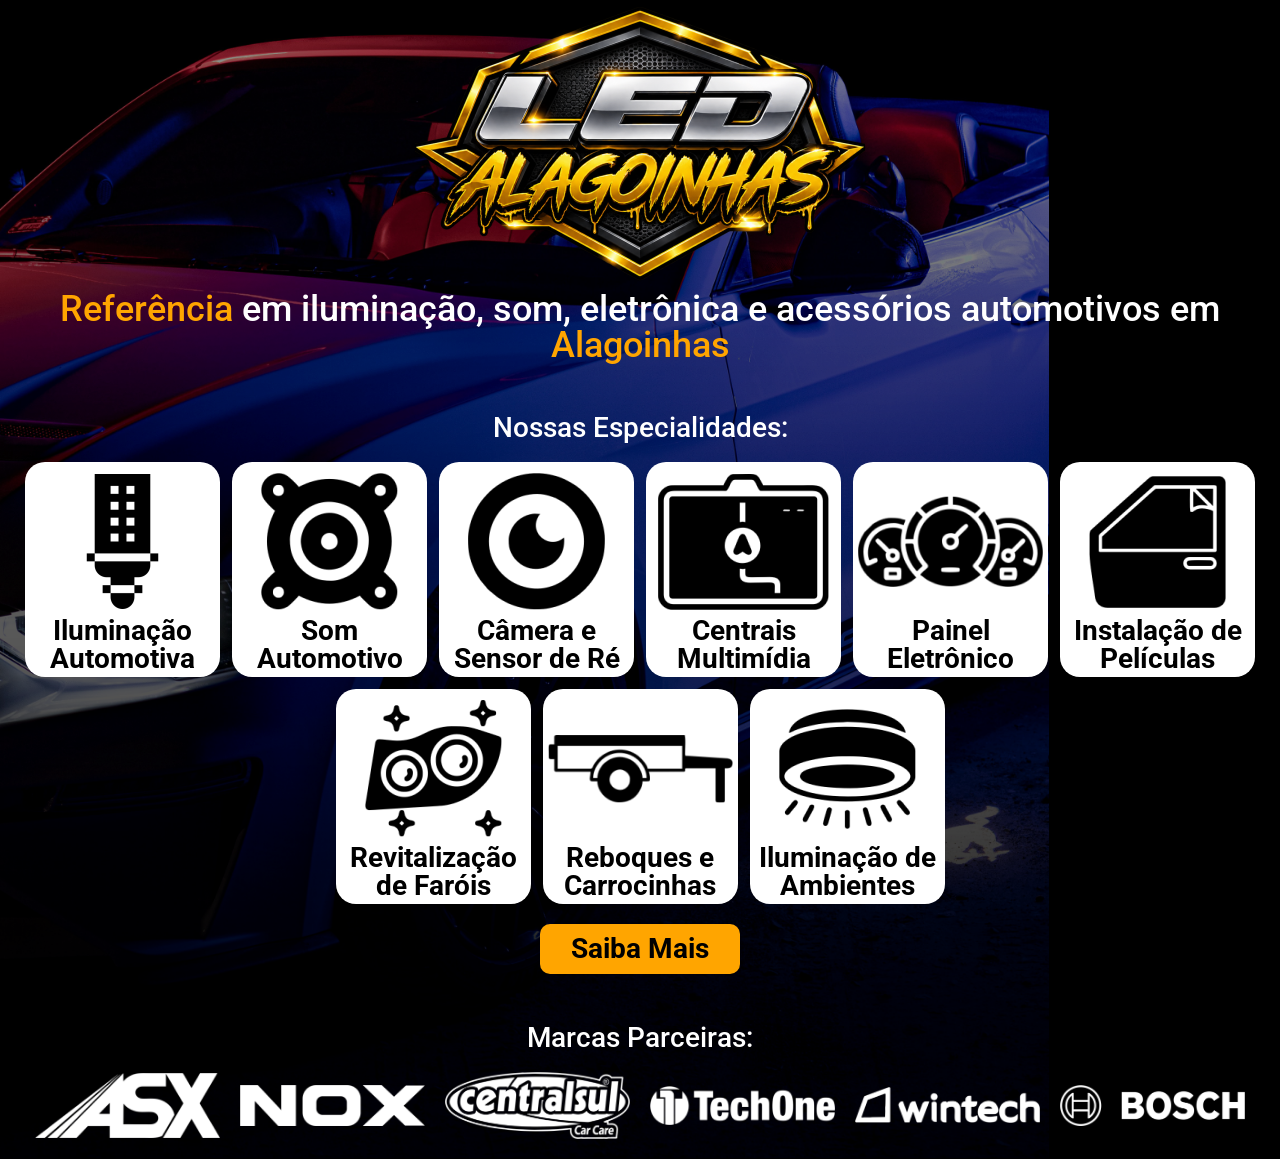
==== index.html @ 99c1506f "Início do Mobile" ====
<!DOCTYPE html>
<html lang="pt-br">
<head>
    <meta charset="UTF-8">
    <meta name="viewport" content="width=device-width, initial-scale=1.0">
    <title>LED Alagoinhas</title>
    <link rel="shortcut icon" href="favicon.ico" type="image/x-icon">
    <link rel="stylesheet" href="reset.css">
    <link rel="stylesheet" href="style.css">
    <link rel="preconnect" href="https://fonts.googleapis.com">
    <link rel="preconnect" href="https://fonts.gstatic.com" crossorigin>
    <link href="https://fonts.googleapis.com/css2?family=Roboto:ital,wght@0,100..900;1,100..900&display=swap" rel="stylesheet">
</head>
<body>
    <header class="cabecalho">
        <img src="assets/logo-celular.png" alt="Logo da LED Alagoinhas" class="cabecalho__logo">
        <p class="cabecalho__texto"><strong>Referência</strong> em iluminação, som, eletrônica e acessórios automotivos em <strong>Alagoinhas</strong></p>
    </header>
    <section class="especialidades">
        <p class="titulo-secao">Nossas Especialidades:</p>
        <div class="especialidades__container-botoes">
            <article class="especialidades__botao">
                <div class="especialidades__container-imagem-botao"><img src="assets/led.png" alt="Lâmpada LED"></div>
                <p class="especialidades__botao-texto">Iluminação</br>Automotiva</p>
            </article>
            <article class="especialidades__botao">
                <div class="especialidades__container-imagem-botao"><img src="assets/som.png" alt="Alto-falante"></div>
                <p class="especialidades__botao-texto">Som</br>Automotivo</p>
            </article>
            <article class="especialidades__botao">
                <div class="especialidades__container-imagem-botao"><img src="assets/camera.png" alt="Lente de Câmera"></div>
                <p class="especialidades__botao-texto">Câmera e</br>Sensor de Ré</p>
            </article>
            <article class="especialidades__botao">
                <div class="especialidades__container-imagem-botao"><img src="assets/multimidia.png" alt="GPS Central Multimídia"></div>
                <p class="especialidades__botao-texto">Centrais</br>Multimídia</p>
            </article>
            <article class="especialidades__botao">
                <div class="especialidades__container-imagem-botao"><img src="assets/painel.png" alt="Painel Automotivo"></div>
                <p class="especialidades__botao-texto">Painel</br>Eletrônico</p>
            </article>
            <article class="especialidades__botao">
                <div class="especialidades__container-imagem-botao"><img src="assets/vidro.png" alt="Vidro lateral com película"></div>
                <p class="especialidades__botao-texto">Instalação de</br>Películas</p>
            </article>
            <article class="especialidades__botao">
                <div class="especialidades__container-imagem-botao"><img src="assets/farol.png" alt="Farol de Carro"></div>
                <p class="especialidades__botao-texto">Revitalização</br>de Faróis</p>
            </article>
            <article class="especialidades__botao">
                <div class="especialidades__container-imagem-botao"><img src="assets/carrocinha.png" alt="Reboque Automotivo"></div>
                <p class="especialidades__botao-texto">Reboques e</br>Carrocinhas</p>
            </article>
            <article class="especialidades__botao">
                <div class="especialidades__container-imagem-botao"><img src="assets/lampada.png" alt="Iluminação de Ambientes"></div>
                <p class="especialidades__botao-texto">Iluminação de</br>Ambientes</p>
            </article>
        </div>
        <button class="botao-mais">Saiba Mais</button>
    </section>
    <section class="marcas">
        <p class="titulo-secao">Marcas Parceiras:</p>
        <div class="marcas__logos">
            <img src="assets/asx.png" alt="Logo da ASX" class="marcas__logo">
            <img src="assets/nox.png" alt="Logo da NOX" class="marcas__logo">
            <img src="assets/centralsul.png" alt="Logo da CentralSul" class="marcas__logo">
            <img src="assets/techone.png" alt="Logo da TechOne" class="marcas__logo">
            <img src="assets/wintech.png" alt="Logo da Wintech" class="marcas__logo">
            <img src="assets/bosch.png" alt="Logo da Bosch" class="marcas__logo">
        </div>
    </section>
</body>
</html>
---- style.css ----
@charset "UTF-8";

body {
    background-color: black;
    background-image: url(assets/fundo-celular.png);
    background-size: contain;
    background-repeat: no-repeat;
    color: white;
    font-family: 'roboto';
    font-weight: 500;
    font-size: 1.75em;
    text-align: center;
}

strong {
    color: orange;
}

.cabecalho__texto {
    font-size: 1.3em;
}

.titulo-secao {
    margin: 50px 0 20px 0;
}

div.especialidades__container-botoes {
    width: 100%;
    display: flex;
    flex-wrap: wrap;
    flex-direction: row;
    color: black;
    font-weight: 700;
    gap: 12px;
    justify-content: center;
}

article.especialidades__botao {
    background-color: white;
    border-radius: 20px;
    width: 185px;
    height: 185px;
    padding: 5px 5px 25px 5px;
}

.especialidades__container-imagem-botao {
    display: flex;
    height: 150px;
    width: 185px;
    align-items: center;
    justify-content: center;
}

.especialidades__container-imagem-botao img {
    max-width: 185px;
    max-height: 185px;
}

.botao-mais {
    background-color: orange;
    width: 200px;
    height: 50px;
    font-family: 'roboto';
    font-size: 1em;
    font-weight: 700;
    color: black;
    border-radius: 10px;
    border: none;
    margin-top: 20px;
}

.marcas__logos {
    display: flex;
    gap: 20px;
    align-items: center;
    justify-content: center;
    flex-wrap: wrap;
    margin-bottom: 20px;
}

.marcas__logos img {
    width: 185px;
}
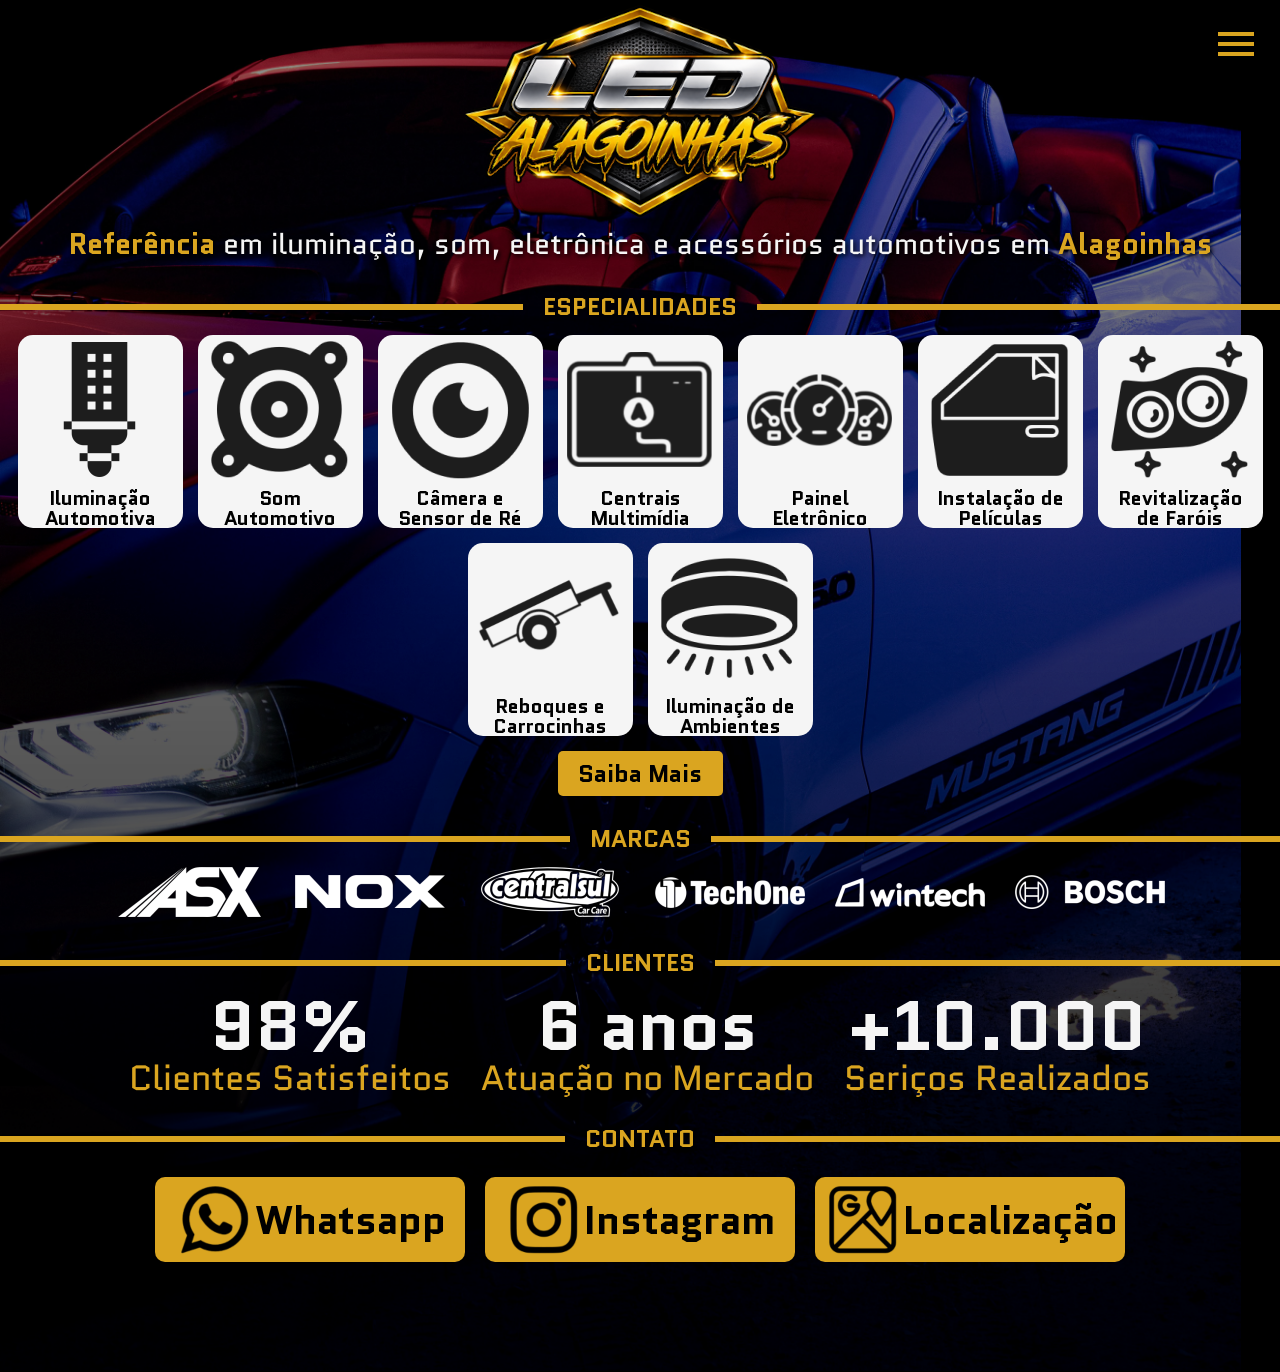
==== commit 282f01f0: "Conclusão Home Mobile" ====
--- a/index.html
+++ b/index.html
@@ -7,66 +7,136 @@
     <link rel="shortcut icon" href="favicon.ico" type="image/x-icon">
     <link rel="stylesheet" href="reset.css">
     <link rel="stylesheet" href="style.css">
-    <link rel="preconnect" href="https://fonts.googleapis.com">
-    <link rel="preconnect" href="https://fonts.gstatic.com" crossorigin>
-    <link href="https://fonts.googleapis.com/css2?family=Roboto:ital,wght@0,100..900;1,100..900&display=swap" rel="stylesheet">
+    <link rel="stylesheet" href="https://fonts.googleapis.com/css2?family=Material+Symbols+Outlined:opsz,wght,FILL,GRAD@20..48,100..700,0..1,-50..200&icon_names=menu,thumb_up" />
 </head>
 <body>
-    <header class="cabecalho">
-        <img src="assets/logo-celular.png" alt="Logo da LED Alagoinhas" class="cabecalho__logo">
-        <p class="cabecalho__texto"><strong>Referência</strong> em iluminação, som, eletrônica e acessórios automotivos em <strong>Alagoinhas</strong></p>
+    <header class="site-header">
+        <input type="checkbox" id="menu-toggle" class="menu-checkbox">
+        <label for="menu-toggle" class="site-header__menu-label">
+            <span class="material-symbols-outlined" id="site-header__menu-icon">menu</span>
+        </label>
+        <nav class="site-header__menu">
+            <label for="menu-toggle" class="site-header__close-btn">×</label>
+            <li><a href="index.html" class="site-header__menu__link">Início</a></li>
+            <li><a href="especialidades.html" class="site-header__menu__link">Especialidades</a></li>
+            <li><a href="marcas.html" class="site-header__menu__link">Marcas</a></li>
+            <li><a href="clientes.html" class="site-header__menu__link">Clientes</a></li>
+            <li><a href="contato.html" class="site-header__menu__link">Contato</a></li>
+        </nav>
+        <img class="site-header__logo" src="assets/logo-celular.png" alt="Logo da LED Alagoinhas">
+        <p class="site-header__text"><strong>Referência</strong> em iluminação, som, eletrônica e acessórios automotivos em <strong>Alagoinhas</strong></p>
     </header>
-    <section class="especialidades">
-        <p class="titulo-secao">Nossas Especialidades:</p>
-        <div class="especialidades__container-botoes">
-            <article class="especialidades__botao">
-                <div class="especialidades__container-imagem-botao"><img src="assets/led.png" alt="Lâmpada LED"></div>
-                <p class="especialidades__botao-texto">Iluminação</br>Automotiva</p>
+    <section class="specialties">
+        <div class="container-title">
+                <hr><h2 class="specialties_title">ESPECIALIDADES</h2><hr>
+        </div>
+        <div class="specialties__container-cards">
+            <article class="specialties__card">
+                <img class="specialties__card-icon" src="assets/led.png" alt="Lâmpada LED">
+                <p class="specialties__card-texto">Iluminação</br>Automotiva</p>
             </article>
-            <article class="especialidades__botao">
-                <div class="especialidades__container-imagem-botao"><img src="assets/som.png" alt="Alto-falante"></div>
-                <p class="especialidades__botao-texto">Som</br>Automotivo</p>
+            <article class="specialties__card">
+                <img class="specialties__card-icon" src="assets/som.png" alt="Alto-falante">
+                <p class="specialties__card-texto">Som</br>Automotivo</p>
             </article>
-            <article class="especialidades__botao">
-                <div class="especialidades__container-imagem-botao"><img src="assets/camera.png" alt="Lente de Câmera"></div>
-                <p class="especialidades__botao-texto">Câmera e</br>Sensor de Ré</p>
+            <article class="specialties__card">
+                <img class="specialties__card-icon" src="assets/camera.png" alt="Lente de Câmera">
+                <p class="specialties__card-texto">Câmera e</br>Sensor de Ré</p>
             </article>
-            <article class="especialidades__botao">
-                <div class="especialidades__container-imagem-botao"><img src="assets/multimidia.png" alt="GPS Central Multimídia"></div>
-                <p class="especialidades__botao-texto">Centrais</br>Multimídia</p>
+            <article class="specialties__card">
+                <img class="specialties__card-icon" src="assets/multimidia.png" alt="GPS Central Multimídia">
+                <p class="specialties__card-texto">Centrais</br>Multimídia</p>
             </article>
-            <article class="especialidades__botao">
-                <div class="especialidades__container-imagem-botao"><img src="assets/painel.png" alt="Painel Automotivo"></div>
-                <p class="especialidades__botao-texto">Painel</br>Eletrônico</p>
+            <article class="specialties__card">
+                <img class="specialties__card-icon" src="assets/painel.png" alt="Painel Automotivo">
+                <p class="specialties__card-texto">Painel</br>Eletrônico</p>
             </article>
-            <article class="especialidades__botao">
-                <div class="especialidades__container-imagem-botao"><img src="assets/vidro.png" alt="Vidro lateral com película"></div>
-                <p class="especialidades__botao-texto">Instalação de</br>Películas</p>
+            <article class="specialties__card">
+                <img class="specialties__card-icon" src="assets/vidro.png" alt="Vidro lateral com película">
+                <p class="specialties__card-texto">Instalação de</br>Películas</p>
             </article>
-            <article class="especialidades__botao">
-                <div class="especialidades__container-imagem-botao"><img src="assets/farol.png" alt="Farol de Carro"></div>
-                <p class="especialidades__botao-texto">Revitalização</br>de Faróis</p>
+            <article class="specialties__card">
+                <img class="specialties__card-icon" src="assets/farol.png" alt="Farol de Carro">
+                <p class="specialties__card-texto">Revitalização</br>de Faróis</p>
             </article>
-            <article class="especialidades__botao">
-                <div class="especialidades__container-imagem-botao"><img src="assets/carrocinha.png" alt="Reboque Automotivo"></div>
-                <p class="especialidades__botao-texto">Reboques e</br>Carrocinhas</p>
+            <article class="specialties__card">
+                <img class="specialties__card-icon" src="assets/carrocinha.png" alt="Reboque Automotivo">
+                <p class="specialties__card-texto">Reboques e</br>Carrocinhas</p>
             </article>
-            <article class="especialidades__botao">
-                <div class="especialidades__container-imagem-botao"><img src="assets/lampada.png" alt="Iluminação de Ambientes"></div>
-                <p class="especialidades__botao-texto">Iluminação de</br>Ambientes</p>
+            <article class="specialties__card">
+                <img class="specialties__card-icon" src="assets/lampada.png" alt="Iluminação de Ambientes">
+                <p class="specialties__card-texto">Iluminação de</br>Ambientes</p>
             </article>
         </div>
-        <button class="botao-mais">Saiba Mais</button>
+        <button class="specialties__button button-more"><a href="specialties.html">Saiba Mais</a></button>
     </section>
-    <section class="marcas">
-        <p class="titulo-secao">Marcas Parceiras:</p>
-        <div class="marcas__logos">
-            <img src="assets/asx.png" alt="Logo da ASX" class="marcas__logo">
-            <img src="assets/nox.png" alt="Logo da NOX" class="marcas__logo">
-            <img src="assets/centralsul.png" alt="Logo da CentralSul" class="marcas__logo">
-            <img src="assets/techone.png" alt="Logo da TechOne" class="marcas__logo">
-            <img src="assets/wintech.png" alt="Logo da Wintech" class="marcas__logo">
-            <img src="assets/bosch.png" alt="Logo da Bosch" class="marcas__logo">
+    <section class="brands">
+        <div class="container-title">
+            <hr><h2 class="brands__title">MARCAS</h2><hr>
+        </div>
+        <div class="brands__container-logos">
+            <a href="https://asx.com.br/" target="_blank" title="Ir ao site da ASX">
+                <img class="brands__logo" src="assets/asx.png" alt="Logo da ASX" class="brands__logo">
+            </a>
+            <a href="https://www.instagram.com/noxledautomotivo/" target="_blank" title="Ir ao Instagram da NOX">
+                <img class="brands__logo" src="assets/nox.png" alt="Logo da NOX" class="brands__logo">
+            </a>
+            <a href="https://centralsulquimica.com.br/" target="_blank" title="Ir ao site da CentralSul">
+                <img class="brands__logo" src="assets/centralsul.png" alt="Logo da CentralSul" class="brands__logo">
+            </a>
+            <a href="https://techone.com.br/" target="_blank" title="Ir ao site da TechOne">
+                <img class="brands__logo" src="assets/techone.png" alt="Logo da TechOne" class="brands__logo">
+            </a>
+            <a href="https://wintechimports.com/" target="_blank" title="Ir ao site da Wintech">
+                <img class="brands__logo" src="assets/wintech.png" alt="Logo da Wintech" class="brands__logo">
+            </a>
+            <a href="https://www.bosch.com.br/" target="_blank" title="Ir ao site da Bosch Brasil">
+                <img class="brands__logo" src="assets/bosch.png" alt="Logo da Bosch" class="brands__logo">
+            </a>
+        </div>
+    </section>
+    <section class="clients">
+        <div class="container-title">
+            <hr><h2 class="clients_title">CLIENTES</h2><hr>
+        </div>
+        <div class="clients__container-cards">
+            <article class="clients__card">
+                    <span class="clients__number">98%</span>
+                    <p class="clients__text">Clientes Satisfeitos</p>
+            </article>
+            <article class="clients__card">
+                    <span class="clients__number">6 anos</span>
+                    <p class="clients__text">Atuação no Mercado</p>
+            </article>
+            <article class="clients__card">
+                    <span class="clients__number">+10.000</span>
+                    <p class="clients__text">Seriços Realizados</p>
+            </article>
+        </div>      
+    </section>
+    <section class="contact">
+        <div class="container-title">
+            <hr><h2 class="contact_title">CONTATO</h2><hr>
+        </div>
+        <div class="contact__container-cards">
+            <a class="contact__link" href="" alt="Fale conosco no Whatsapp">
+                <article class="contact__card">
+                    <img class="contact__icon" src="assets/whatsapp.png">
+                    <p class="contact__text">Whatsapp</p>
+                </article>
+            </a>
+            <a class="contact__link" href="" alt="Acesso nosso Instagram">
+                <article class="contact__card">
+                    <img class="contact__icon" src="assets/instagram.png">
+                    <p class="contact__text">Instagram</p>
+                </article>
+            </a>
+            <a class="contact__link" href="" alt="Veja como chegar à nossa loja"></a>
+                <article class="contact__card">
+                    <img class="contact__icon" src="assets/google-maps.png" >
+                    <p class="contact__text">Localização</p>
+                </article>
+            </a>
         </div>
     </section>
 </body>
--- a/style.css
+++ b/style.css
@@ -1,83 +1,249 @@
-@charset "UTF-8";
+@import url('https://fonts.googleapis.com/css2?family=Quantico:ital,wght@0,400;0,700;1,400;1,700&display=swap');
+
+.quantico-regular {
+  font-family: "Quantico", sans-serif;
+  font-weight: 400;
+  font-style: normal;
+}
+
+.quantico-bold {
+  font-family: "Quantico", sans-serif;
+  font-weight: 700;
+  font-style: normal;
+}
+
+.quantico-regular-italic {
+  font-family: "Quantico", sans-serif;
+  font-weight: 400;
+  font-style: italic;
+}
+
+.quantico-bold-italic {
+  font-family: "Quantico", sans-serif;
+  font-weight: 700;
+  font-style: italic;
+}
+
+.material-symbols-outlined {
+  font-variation-settings:
+  'FILL' 0,
+  'wght' 400,
+  'GRAD' 0,
+  'opsz' 24
+}
 
 body {
+    font-family: "Quantico";
+    color: whitesmoke;
+    font-size: 1.25em;
     background-color: black;
     background-image: url(assets/fundo-celular.png);
+    background-repeat: no-repeat;
     background-size: contain;
-    background-repeat: no-repeat;
-    color: white;
-    font-family: 'roboto';
-    font-weight: 500;
+    width: 100%;
+    padding-bottom: 100px;
+}
+
+.menu-checkbox {
+    display: none;
+    margin-top: 50px;
+}
+
+.menu-checkbox:checked ~ .site-header__menu {
+    display: block;
+}
+
+.menu-checkbox:checked ~ .site-header__menu-label {
+    display: none;
+}
+
+.site-header__close-btn {
+    position: absolute;
+    top: 20px;
+    right: 30px;
+    font-size: 45px;
+    color: goldenrod;
+    cursor: pointer;
+    text-shadow: 2px 2px 4px rgba(0, 0, 0, 0.9);
+}
+
+.site-header__menu-label {
+    cursor: pointer;
+    position: absolute;
+    z-index: 3;
+    top: 15px;
+    right: 15px;
+}
+
+#site-header__menu-icon {
+    color: goldenrod;
+    font-size: 48px;
+    text-shadow: 2px 2px 4px rgba(0, 0, 0, 0.9);
+    padding: 5px;
+    position: absolute;
+    z-index: 1;
+    right: 0;
+    top: 0;
+}
+
+.site-header__menu {
+    background-color: rgba(0, 0, 0, 0.747);
+    height: 100vh;
+    width: 100%;
+    position: fixed;
+    z-index: 2;
+    display: none;
+}
+
+.site-header__menu li {
+    padding: 15px 0;
+    border-right: 5px solid goldenrod;
+    margin: 15px 0;
+}
+
+.site-header__menu__link {
+    text-decoration: none;
+    color: goldenrod;
+    text-shadow: 2px 2px 4px rgba(0, 0, 0, 0.9);
     font-size: 1.75em;
+    font-weight: bold;
+}
+
+.site-header__menu li:hover{
+    background-color: goldenrod;
+}
+
+.site-header__menu li:hover .site-header__menu__link {
+    color: black;
+    text-shadow: none;
+}
+
+.site-header__text {
+    font-size: 1.45em;
     text-align: center;
-}
-
-strong {
-    color: orange;
-}
-
-.cabecalho__texto {
-    font-size: 1.3em;
-}
-
-.titulo-secao {
-    margin: 50px 0 20px 0;
-}
-
-div.especialidades__container-botoes {
+    text-shadow: 2px 2px 4px rgba(0, 0, 0, 0.9);
+    padding: 5px;
+}
+
+.site-header__text strong{
+    font-weight: bold;
+    color:goldenrod;
+}
+
+.container-title {
+    display: flex;
+    margin: 30px 0 15px 0;
+    align-items: center;
+}
+
+h2 {
+    font-size: 1.2em;
+    font-weight: bold;
+    text-align: center;
+    color: goldenrod;
+    padding: 0 20px;
+    text-shadow: 2px 2px 4px rgba(0, 0, 0, 0.9);
+}
+
+hr {
     width: 100%;
-    display: flex;
-    flex-wrap: wrap;
-    flex-direction: row;
-    color: black;
-    font-weight: 700;
-    gap: 12px;
-    justify-content: center;
-}
-
-article.especialidades__botao {
-    background-color: white;
-    border-radius: 20px;
-    width: 185px;
-    height: 185px;
-    padding: 5px 5px 25px 5px;
-}
-
-.especialidades__container-imagem-botao {
-    display: flex;
-    height: 150px;
-    width: 185px;
+    border: 3px solid goldenrod;
+    text-shadow: 2px 2px 4px rgba(0, 0, 0, 0.9);
+}
+
+
+header, section {
+    text-align: center;
+}
+
+.specialties__container-cards {
+    display: flex;
+    flex-wrap: wrap;
+    gap: 15px;
+    justify-content: center;
+}
+
+.specialties__card{
+    background-color: whitesmoke;
+    color: black;
+    font-weight: bold;
+    border-radius: 15px;
+    width: 165px;
+}
+
+.contact__container-cards {
+    display: flex;
+    flex-wrap: wrap;
+    justify-content: center;
+}
+
+.contact__card{
+    background-color: goldenrod;
+    color: black;
+    font-weight: bold;
+    border-radius: 10px;
+    height: 75px;
+    width: 300px;
+    font-size: 2em;
+    display: flex;
     align-items: center;
-    justify-content: center;
-}
-
-.especialidades__container-imagem-botao img {
-    max-width: 185px;
-    max-height: 185px;
-}
-
-.botao-mais {
-    background-color: orange;
-    width: 200px;
-    height: 50px;
-    font-family: 'roboto';
-    font-size: 1em;
-    font-weight: 700;
-    color: black;
-    border-radius: 10px;
+    align-content: center;
+    justify-content: center;
+    padding: 5px;
+    margin: 10px;
+}
+
+.specialties__card-texto {
+    border-radius: 0 0 15px 15px;
+}
+
+.brands__container-logos{
+    display: flex;
+    flex-wrap: wrap;
+    gap: 30px;
+    justify-content: center;
+}
+
+.clients__container-cards {
+    display: flex;
+    flex-wrap: wrap;
+    font-size: 1.75em;
+    justify-content: center;
+    gap: 30px;
+}
+
+.clients__card {
+    color: goldenrod;
+}
+
+.clients__number {
+    color: whitesmoke;
+    font-weight: bold;
+    font-size: 2em;
+}
+
+.contact__link {
+    text-decoration: none;
+    color: black;
+}
+
+.button-more {
+    background-color: goldenrod;
+    border-radius: 5px;
     border: none;
-    margin-top: 20px;
-}
-
-.marcas__logos {
-    display: flex;
-    gap: 20px;
-    align-items: center;
-    justify-content: center;
-    flex-wrap: wrap;
-    margin-bottom: 20px;
-}
-
-.marcas__logos img {
-    width: 185px;
+    font-family: 'Quantico';
+    font-size: 1.2em;
+    font-weight: bold;
+    width: 165px;
+    padding: 5px 0;
+    margin-top: 15px;
+}
+
+.button-more:hover {
+    background-color: darkgoldenrod;
+}
+
+.button-more a {
+    text-decoration: none;
+    color: black;
 }
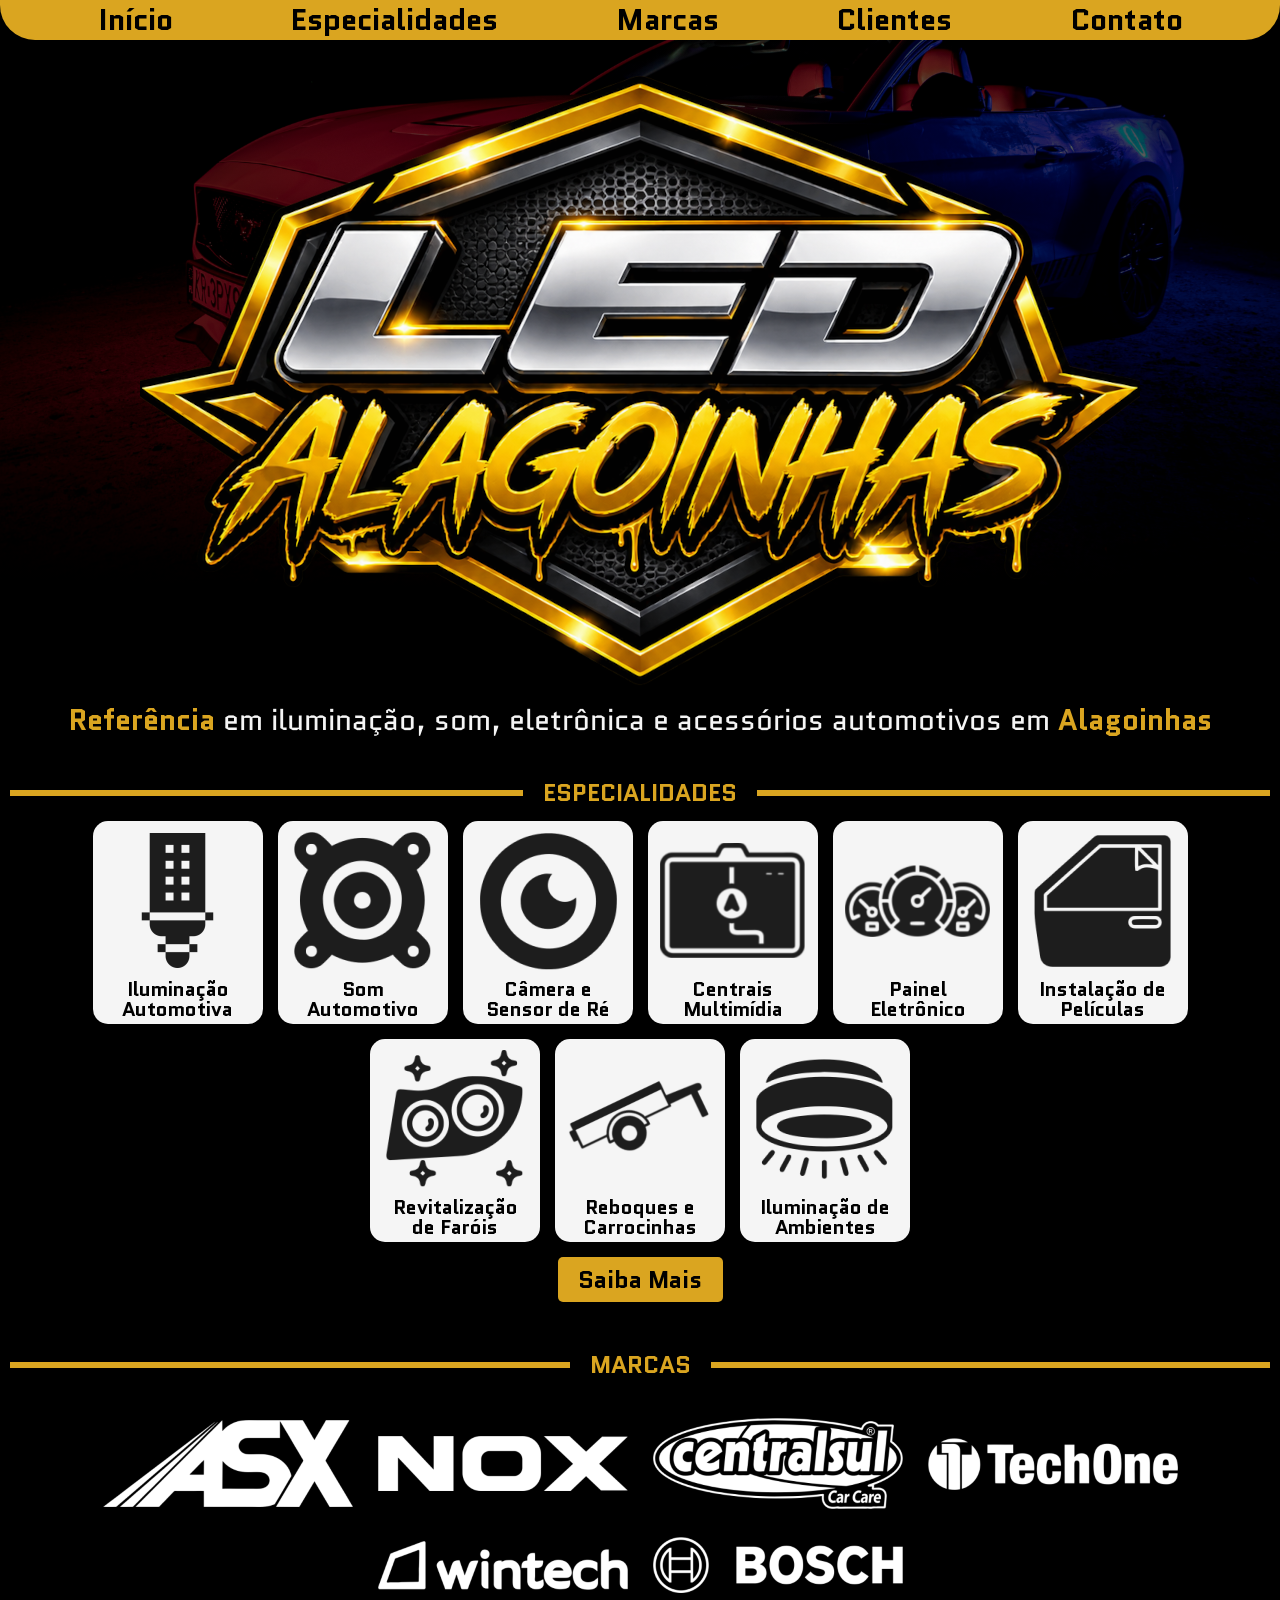
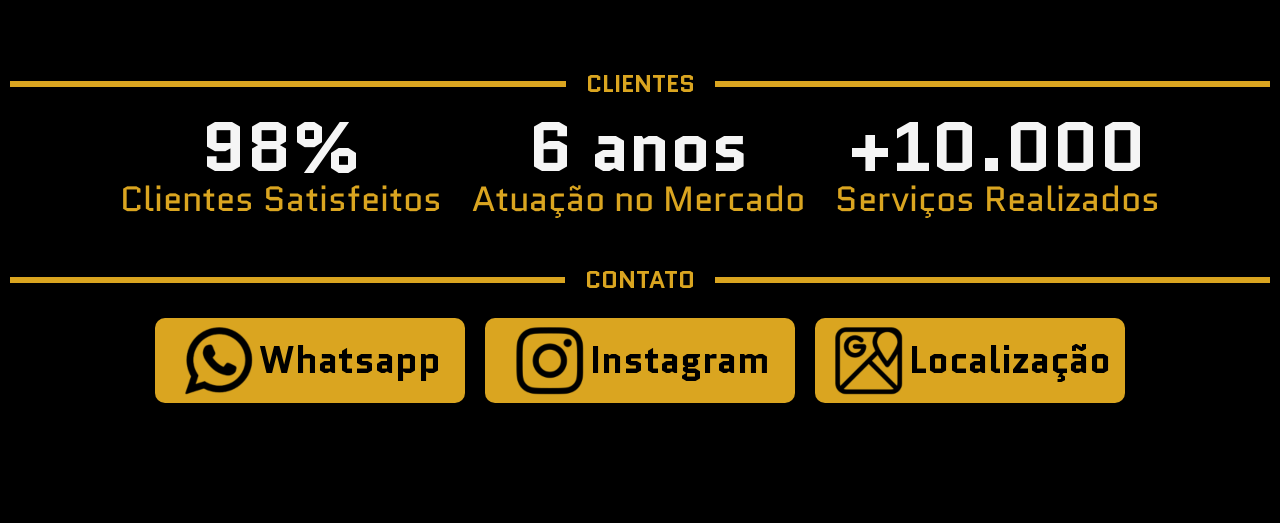
==== commit 51a982cf: "Correção de Formatação" ====
--- a/index.html
+++ b/index.html
@@ -11,6 +11,13 @@
 </head>
 <body>
     <header class="site-header">
+        <nav class="site-header__menu-desktop">
+            <li><a href="index.html" class="site-header__menu-desktop__link">Início</a></li>
+            <li><a href="especialidades.html" class="site-header__menu-desktop__link">Especialidades</a></li>
+            <li><a href="marcas.html" class="site-header__menu-desktop__link">Marcas</a></li>
+            <li><a href="clientes.html" class="site-header__menu-desktop__link">Clientes</a></li>
+            <li><a href="contato.html" class="site-header__menu-desktop__link">Contato</a></li>
+        </nav>
         <input type="checkbox" id="menu-toggle" class="menu-checkbox">
         <label for="menu-toggle" class="site-header__menu-label">
             <span class="material-symbols-outlined" id="site-header__menu-icon">menu</span>
@@ -23,7 +30,11 @@
             <li><a href="clientes.html" class="site-header__menu__link">Clientes</a></li>
             <li><a href="contato.html" class="site-header__menu__link">Contato</a></li>
         </nav>
-        <img class="site-header__logo" src="assets/logo-celular.png" alt="Logo da LED Alagoinhas">
+        <picture class="site-header__logo">
+            <source media="(min-width: 1024px)" srcset="assets/logo-desktop.png">
+            <source media="(min-width: 768px)" srcset="assets/logo-tablet.png">
+            <img src="assets/logo-celular.png" alt="Logo da LED Alagoinhas">
+        </picture>
         <p class="site-header__text"><strong>Referência</strong> em iluminação, som, eletrônica e acessórios automotivos em <strong>Alagoinhas</strong></p>
     </header>
     <section class="specialties">
@@ -68,7 +79,7 @@
                 <p class="specialties__card-texto">Iluminação de</br>Ambientes</p>
             </article>
         </div>
-        <button class="specialties__button button-more"><a href="specialties.html">Saiba Mais</a></button>
+        <button class="specialties__button button-more"><a href="especialidades.html">Saiba Mais</a></button>
     </section>
     <section class="brands">
         <div class="container-title">
@@ -110,7 +121,7 @@
             </article>
             <article class="clients__card">
                     <span class="clients__number">+10.000</span>
-                    <p class="clients__text">Seriços Realizados</p>
+                    <p class="clients__text">Serviços Realizados</p>
             </article>
         </div>      
     </section>
@@ -119,19 +130,19 @@
             <hr><h2 class="contact_title">CONTATO</h2><hr>
         </div>
         <div class="contact__container-cards">
-            <a class="contact__link" href="" alt="Fale conosco no Whatsapp">
+            <a class="contact__link" href="https://wa.me/5575983325971?text=Olá,%20gostaria%20de%20saber%20o%20valor%20de%20um%20produto/serviço!" alt="Fale conosco no Whatsapp" target="_blank">
                 <article class="contact__card">
                     <img class="contact__icon" src="assets/whatsapp.png">
                     <p class="contact__text">Whatsapp</p>
                 </article>
             </a>
-            <a class="contact__link" href="" alt="Acesso nosso Instagram">
+            <a class="contact__link" href="https://www.instagram.com/ledalagoinhas/" alt="Acesso nosso Instagram" target="_blank">
                 <article class="contact__card">
                     <img class="contact__icon" src="assets/instagram.png">
                     <p class="contact__text">Instagram</p>
                 </article>
             </a>
-            <a class="contact__link" href="" alt="Veja como chegar à nossa loja"></a>
+            <a class="contact__link" href="https://maps.app.goo.gl/2jc26yun7DeWSofZ9" alt="Veja como chegar à nossa loja" target="_blank">
                 <article class="contact__card">
                     <img class="contact__icon" src="assets/google-maps.png" >
                     <p class="contact__text">Localização</p>
--- a/style.css
+++ b/style.css
@@ -37,13 +37,19 @@
     color: whitesmoke;
     font-size: 1.25em;
     background-color: black;
-    background-image: url(assets/fundo-celular.png);
+    background-image: linear-gradient(rgba(0, 0, 0, 0.5), rgba(0, 0, 0, 0.5)), url(assets/fundo-celular.png);
     background-repeat: no-repeat;
     background-size: contain;
     width: 100%;
     padding-bottom: 100px;
 }
 
+header {
+    text-align: center;
+    max-width: 1680px;
+    margin: auto;
+}
+
 .menu-checkbox {
     display: none;
     margin-top: 50px;
@@ -59,8 +65,8 @@
 
 .site-header__close-btn {
     position: absolute;
-    top: 20px;
-    right: 30px;
+    top: 5px;
+    right: 15px;
     font-size: 45px;
     color: goldenrod;
     cursor: pointer;
@@ -71,12 +77,12 @@
     cursor: pointer;
     position: absolute;
     z-index: 3;
-    top: 15px;
-    right: 15px;
+    top: 0;
+    right: 0;
 }
 
 #site-header__menu-icon {
-    color: goldenrod;
+    color: #daa520;
     font-size: 48px;
     text-shadow: 2px 2px 4px rgba(0, 0, 0, 0.9);
     padding: 5px;
@@ -88,7 +94,7 @@
 
 .site-header__menu {
     background-color: rgba(0, 0, 0, 0.747);
-    height: 100vh;
+    height: 100%;
     width: 100%;
     position: fixed;
     z-index: 2;
@@ -118,6 +124,49 @@
     text-shadow: none;
 }
 
+.site-header__menu-desktop {
+    display: none;
+    background-color: goldenrod;
+    border-radius: 0 0 35px 35px ;
+    margin-bottom: 20px;
+}
+
+.site-header__menu-desktop li{
+    list-style-type: none;
+    padding: 5px 20px;
+    text-align: center;
+}
+
+.site-header__menu-desktop li:hover{
+    background-color: darkgoldenrod;
+    border-radius: 15px;
+}
+
+.site-header__menu-desktop__link{
+    text-decoration: none;
+    color: black;
+    font-size: 1.5em;
+    font-weight: bold;
+}
+
+.site-header__menu-desktop li:hover .site-header__menu-desktop__link{
+    color: whitesmoke;
+}
+
+.site-header__nav-title {
+    background-color: goldenrod;
+    display: flex;
+    align-items: center;
+    margin-bottom: 20px;
+}
+
+.site-header__nav-title h1{
+    padding-left: 10px;
+    color: black;
+    font-size: 1.25em;
+    font-weight: bold;
+}
+
 .site-header__text {
     font-size: 1.45em;
     text-align: center;
@@ -152,8 +201,19 @@
 }
 
 
-header, section {
-    text-align: center;
+section {
+    text-align: center;
+    padding: 10px;
+    max-width: 1680px;
+    margin: auto;
+}
+
+a {
+    color: goldenrod;
+}
+
+a:hover {
+    color: darkgoldenrod;
 }
 
 .specialties__container-cards {
@@ -168,7 +228,8 @@
     color: black;
     font-weight: bold;
     border-radius: 15px;
-    width: 165px;
+    width: 160px;
+    padding: 5px;
 }
 
 .contact__container-cards {
@@ -184,7 +245,7 @@
     border-radius: 10px;
     height: 75px;
     width: 300px;
-    font-size: 2em;
+    font-size: 1.85em;
     display: flex;
     align-items: center;
     align-content: center;
@@ -193,6 +254,10 @@
     margin: 10px;
 }
 
+.contact__card:hover{
+    background-color: whitesmoke;
+}
+
 .specialties__card-texto {
     border-radius: 0 0 15px 15px;
 }
@@ -200,8 +265,11 @@
 .brands__container-logos{
     display: flex;
     flex-wrap: wrap;
-    gap: 30px;
-    justify-content: center;
+    gap: 25px;
+    justify-content: center;
+    align-items: center;
+    align-content: center;
+    padding: 25px 0;
 }
 
 .clients__container-cards {
@@ -246,4 +314,36 @@
 .button-more a {
     text-decoration: none;
     color: black;
+}
+
+@media screen and (min-width: 768px) {
+    body {
+    background-image:  linear-gradient(rgba(0, 0, 0, 0.5), rgba(0, 0, 0, 0.5)), url(assets/fundo-tablet.png);
+    background-position: top center;
+    background-size: contain;
+    }
+
+    .site-header__nav-title h1{
+        font-size: 2em;
+    }
+
+    .site-header__menu {
+        display: none;
+    }
+}
+
+@media screen and (min-width: 1024px) {
+    body {
+    background-image:  linear-gradient(rgba(0, 0, 0, 0.5), rgba(0, 0, 0, 0.5)), url(assets/fundo-desktop.png);
+    background-position: top center;
+    background-size: contain;
+    }
+
+    .site-header__menu-label {
+        display: none;
+    }
+    .site-header__menu-desktop{
+        display: flex;
+        justify-content: space-evenly;
+    }
 }
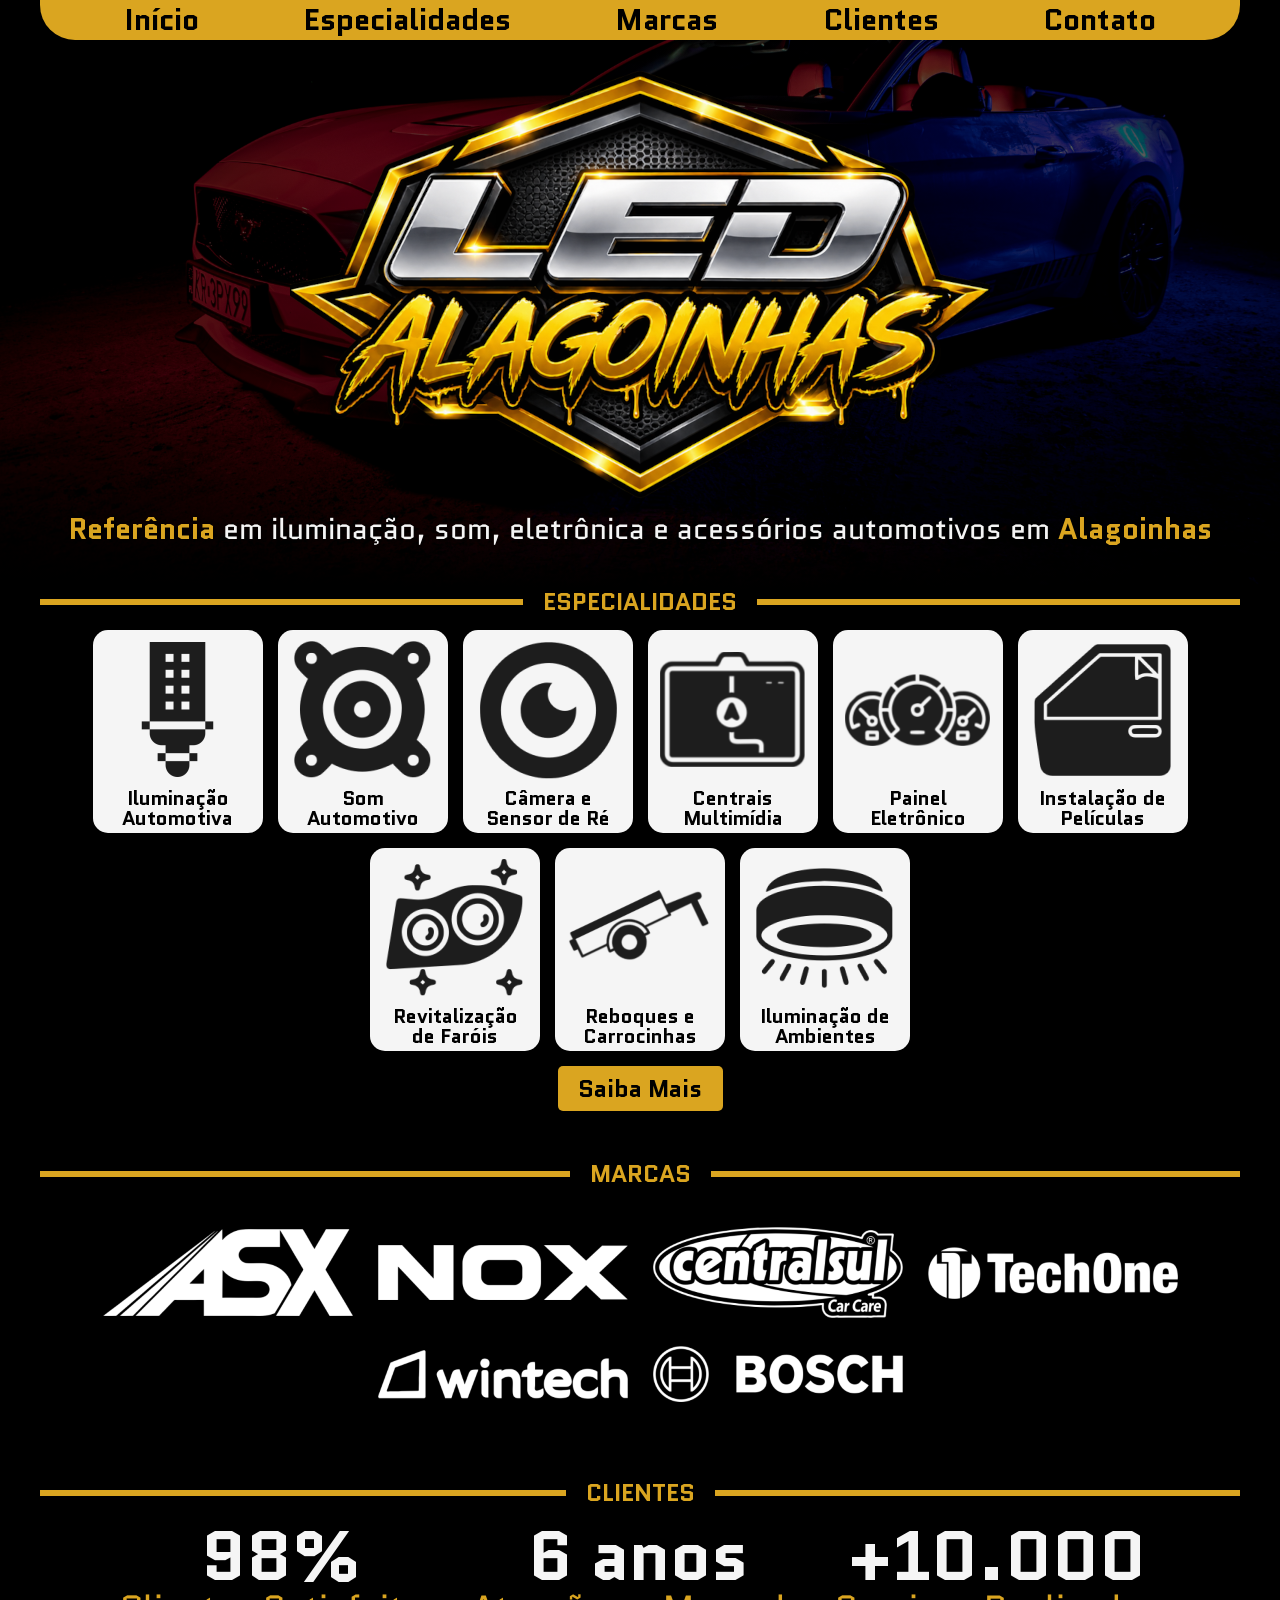
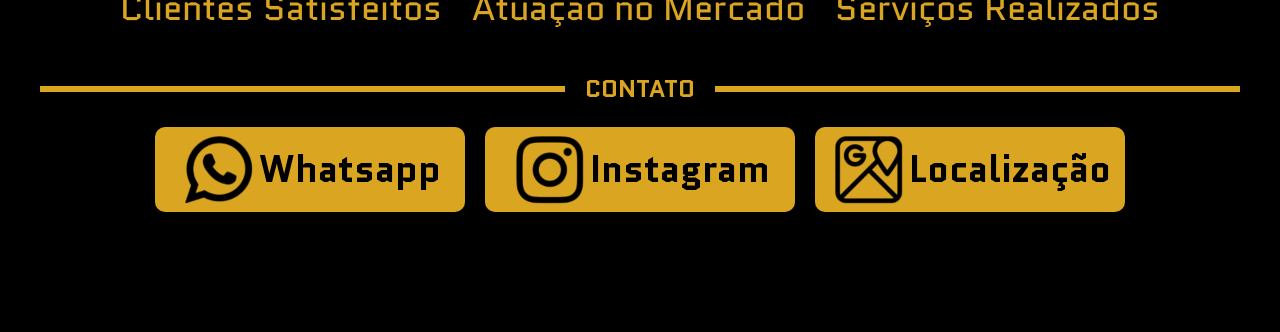
==== commit a7f6bca4: "Atualização Desktop" ====
--- a/index.html
+++ b/index.html
@@ -31,7 +31,6 @@
             <li><a href="contato.html" class="site-header__menu__link">Contato</a></li>
         </nav>
         <picture class="site-header__logo">
-            <source media="(min-width: 1024px)" srcset="assets/logo-desktop.png">
             <source media="(min-width: 768px)" srcset="assets/logo-tablet.png">
             <img src="assets/logo-celular.png" alt="Logo da LED Alagoinhas">
         </picture>
--- a/style.css
+++ b/style.css
@@ -46,7 +46,7 @@
 
 header {
     text-align: center;
-    max-width: 1680px;
+    max-width: 1200px;
     margin: auto;
 }
 
@@ -204,7 +204,7 @@
 section {
     text-align: center;
     padding: 10px;
-    max-width: 1680px;
+    max-width: 1200px;
     margin: auto;
 }
 
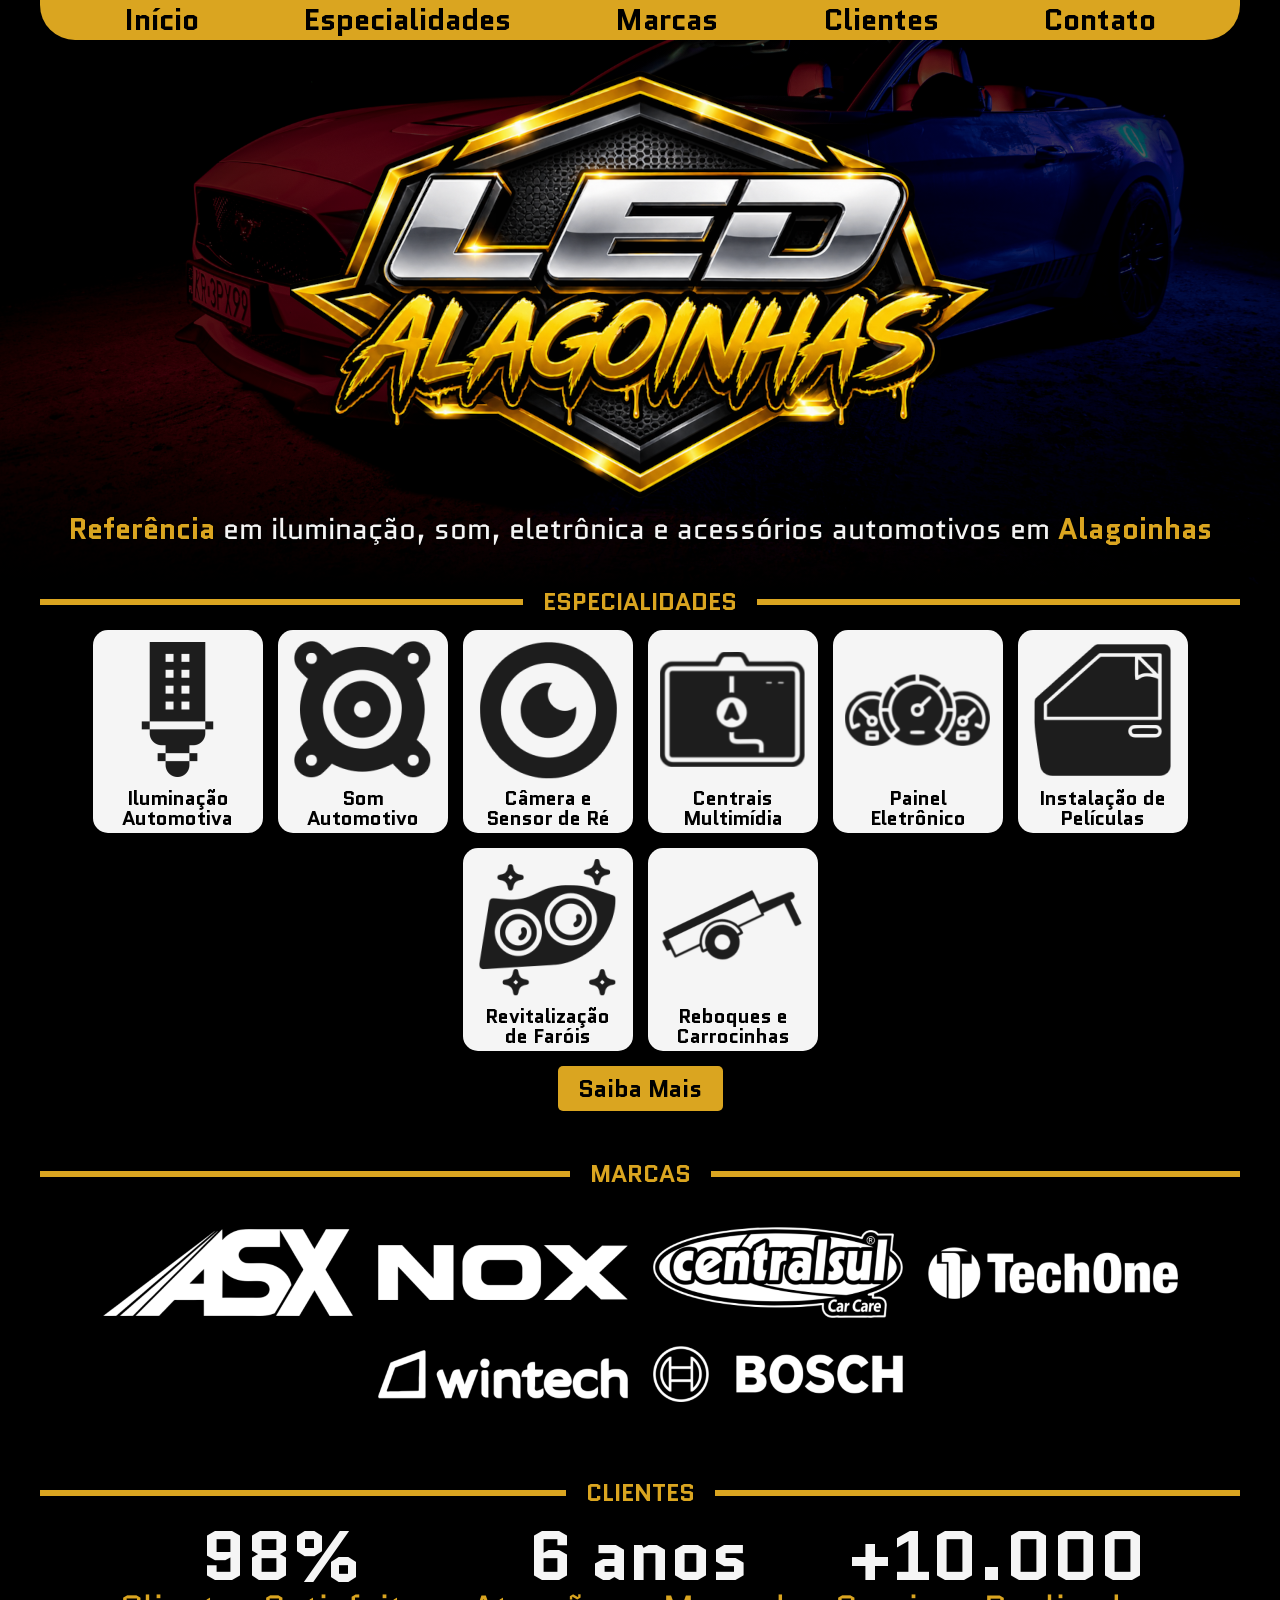
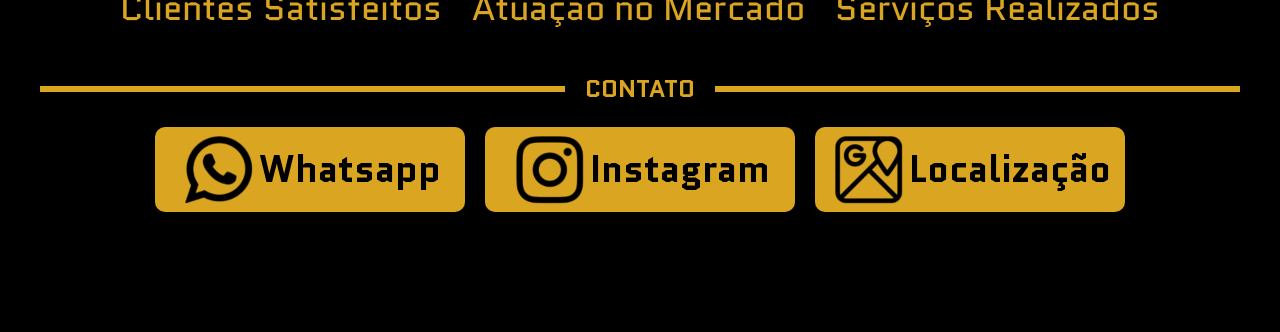
==== commit ab8f9947: "Atualização Final" ====
--- a/index.html
+++ b/index.html
@@ -73,10 +73,6 @@
                 <img class="specialties__card-icon" src="assets/carrocinha.png" alt="Reboque Automotivo">
                 <p class="specialties__card-texto">Reboques e</br>Carrocinhas</p>
             </article>
-            <article class="specialties__card">
-                <img class="specialties__card-icon" src="assets/lampada.png" alt="Iluminação de Ambientes">
-                <p class="specialties__card-texto">Iluminação de</br>Ambientes</p>
-            </article>
         </div>
         <button class="specialties__button button-more"><a href="especialidades.html">Saiba Mais</a></button>
     </section>
